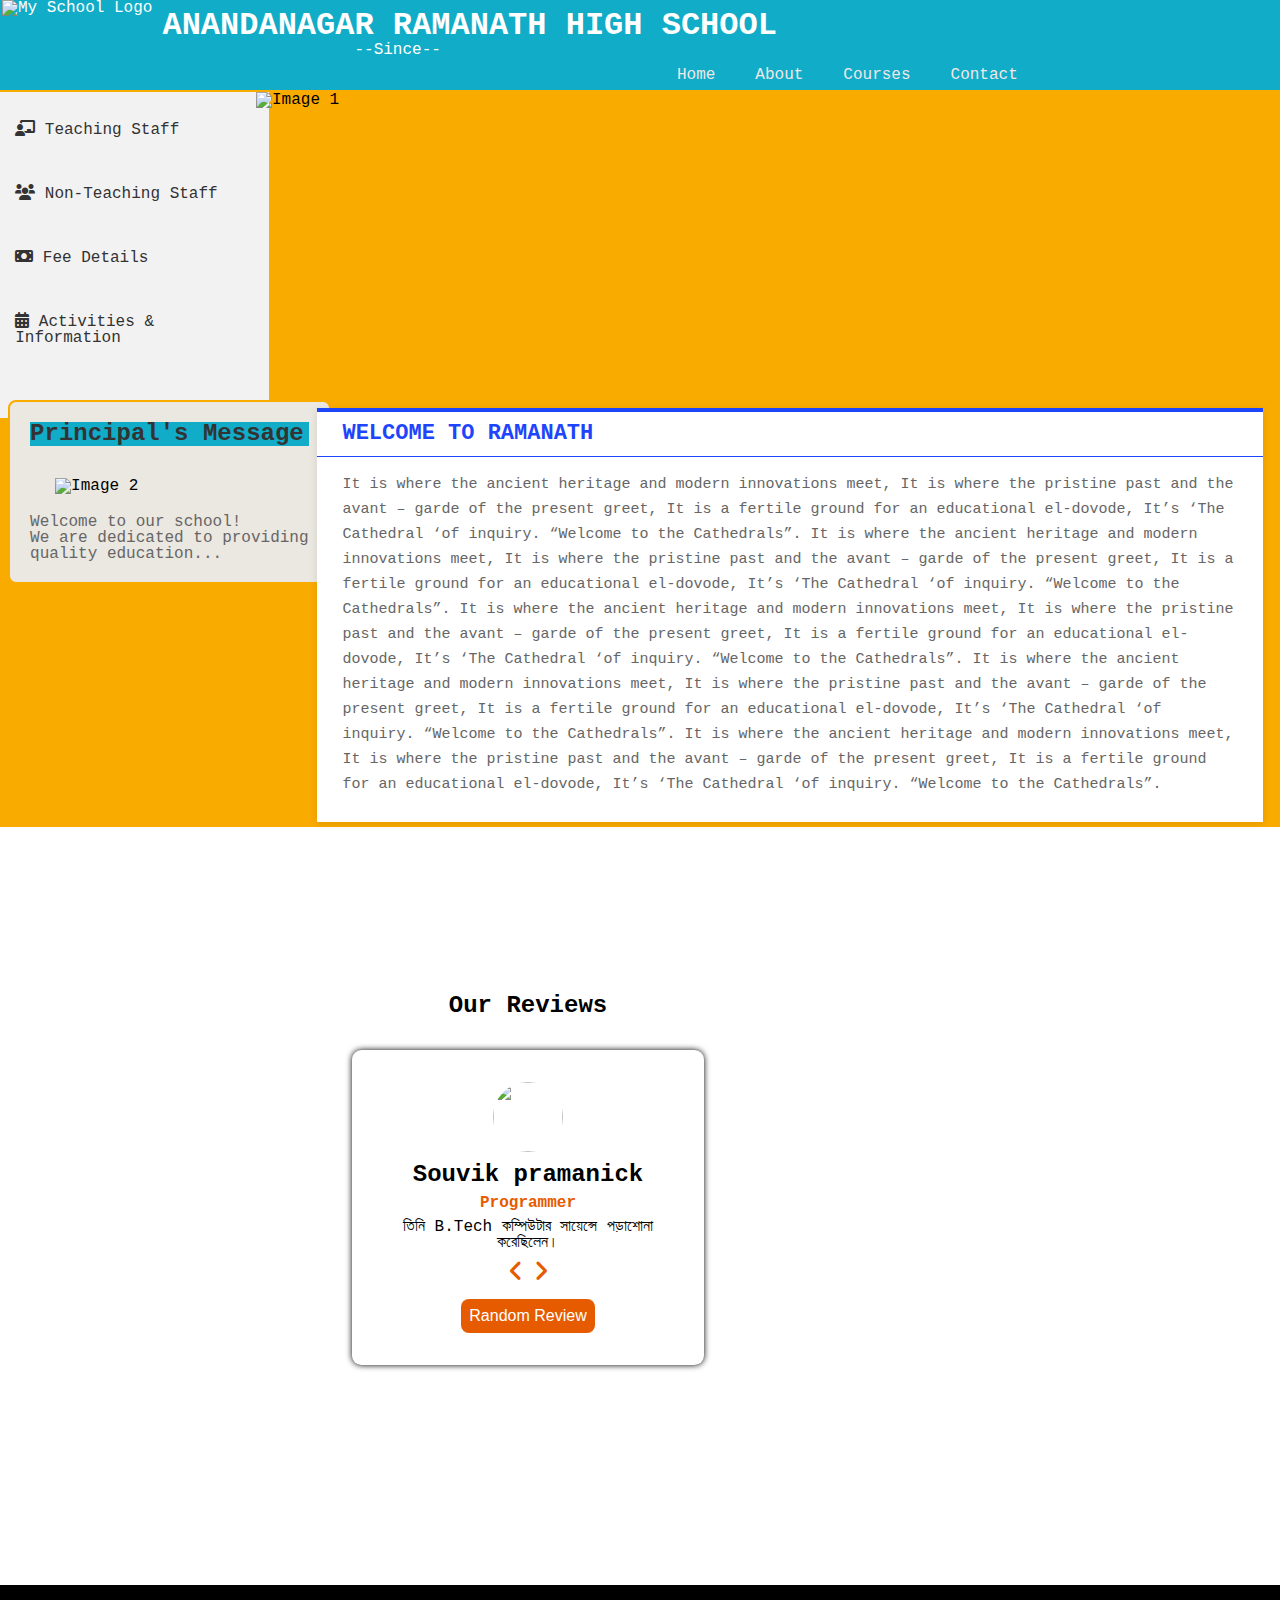
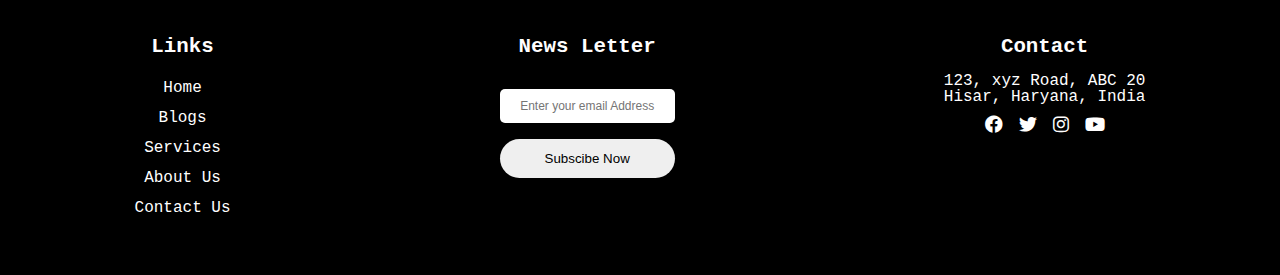
==== index.html @ 59fba0dd "bengali change" ====
<!DOCTYPE html>
<html lang="en">
<head>
    <meta charset="UTF-8">
    <meta name="viewport" content="width=device-width, initial-scale=1.0">
    <link rel="stylesheet" href="main.css">
    <title>ANANDANAGAR RAMANATH HIGH SCHOOL</title>
    <link rel="website icon" type="png" href="https://drive.google.com/uc?export=view&id=1zGiFq9sloiM_nktSHVRetE7PjfW1Qs5C">
    <link rel="stylesheet" href="https://cdnjs.cloudflare.com/ajax/libs/font-awesome/6.0.0-beta3/css/all.min.css">
    <link rel="stylesheet" href="https://cdnjs.cloudflare.com/ajax/libs/font-awesome/6.2.1/css/all.min.css"
    integrity="sha512-MV7K8+y+gLIBoVD59lQIYicR65iaqukzvf/nwasF0nqhPay5w/9lJmVM2hMDcnK1OnMGCdVK+iQrJ7lzPJQd1w=="
    crossorigin="anonymous" referrerpolicy="no-referrer" />
</head>
<body>
    <header>
        <div class="logo">
            <img src="https://drive.google.com/uc?export=view&id=1zGiFq9sloiM_nktSHVRetE7PjfW1Qs5C" alt="My School Logo">
        </div>
        <div class="schooln">
        <h1>ANANDANAGAR RAMANATH HIGH SCHOOL</h1>
        <p class="since"> &nbsp;&nbsp;&nbsp;&nbsp;&nbsp;&nbsp;&nbsp;&nbsp;&nbsp;&nbsp;&nbsp;&nbsp;&nbsp;&nbsp;&nbsp;&nbsp;&nbsp;&nbsp;&nbsp;&nbsp;--Since--</p>
        </div>
        <nav>
            <ul>
                <li><a href="#home">Home</a></li>
                <li><a href="#about">About</a></li>
                <li><a href="#courses">Courses</a></li>
                <li><a href="#contact">Contact</a></li>
            </ul>
        </nav>
    </header>
    <main>
        <div class="slider">
            <img src="https://drive.google.com/uc?export=view&id=1GcUsCaDIY_Dm6VNRs-O81qiU4USnEQ41" alt="Image 1">

            <img src="https://drive.google.com/uc?export=view&id=1hHoy9g8xtke8J4n4uqZGJqG_xHlXWRkO" alt="Image 2">
            <img src="https://drive.google.com/uc?export=view&id=15NH8HQC-EgqpItfuGAKrDVrU-QBe7Wio" alt="Image 3">
         </div>
         <script>
            const sliderImages = document.querySelectorAll('.slider img');
            const slideInterval = 6000;

            let currentSlide = 0;
            sliderImages[currentSlide].classList.add('active');

            function nextSlide() {
            sliderImages[currentSlide].classList.remove('active');
            currentSlide = (currentSlide + 1) % sliderImages.length;
            sliderImages[currentSlide].classList.add('active');
            
            }

            setInterval(nextSlide, slideInterval);
          </script>
          
    <aside class="sidebar">
    <ul>
    <li><a href="#teaching-staff"><i class="fas fa-chalkboard-teacher"></i> Teaching Staff</a></li>
    <li><a href="#non-teaching-staff"><i class="fas fa-users"></i> Non-Teaching Staff</a></li>
    <li><a href="#fee-details"><i class="fas fa-money-bill"></i> Fee Details</a></li>
    <li><a href="#activities"><i class="fas fa-calendar-alt"></i> Activities & Information</a></li>
    </ul>
    </aside>
    <div class="principle ">
       <h2>Principal's Message</h2>
        <img class="principle" src="https://drive.google.com/uc?export=view&id=1hHoy9g8xtke8J4n4uqZGJqG_xHlXWRkO" alt="Image 2">
        <p>Welcome to our school!<br> We are dedicated to providing<br> quality education...</p>
    </div>
    <div class="welcome-box">
        <h2>Welcome to Ramanath</h2>

<p>It is where the ancient heritage and modern innovations meet, It is where the pristine past and the avant  – garde of the present greet, It is a fertile ground for an educational el-dovode, It’s ‘The Cathedral ‘of inquiry. “Welcome to the Cathedrals”.
    It is where the ancient heritage and modern innovations meet, It is where the pristine past and the avant – garde of the present greet, It is a fertile ground for an educational el-dovode, It’s ‘The Cathedral ‘of inquiry. “Welcome to the Cathedrals”.
    It is where the ancient heritage and modern innovations meet, It is where the pristine past and the avant – garde of the present greet, It is a fertile ground for an educational el-dovode, It’s ‘The Cathedral ‘of inquiry. “Welcome to the Cathedrals”.
    It is where the ancient heritage and modern innovations meet, It is where the pristine past and the avant – garde of the present greet, It is a fertile ground for an educational el-dovode, It’s ‘The Cathedral ‘of inquiry. “Welcome to the Cathedrals”.
    It is where the ancient heritage and modern innovations meet, It is where the pristine past and the avant – garde of the present greet, It is a fertile ground for an educational el-dovode, It’s ‘The Cathedral ‘of inquiry. “Welcome to the Cathedrals”.
</p>
    </div>
    
    </main>
    <main2>
    <div class="container">
        <h2 class="our-reviews">Our Reviews</h2>
        <div class="main-div">
            <div class="img-container">
                <img src="" id="img" alt="">
            </div>
            <div class="main-content">

                <h2 class="author" id="author">Souvik pramanick</h2>
                <p class="job" id="job">Programmer</p>
                <p class="text" id="text">তিনি B.Tech কম্পিউটার সায়েন্সে পড়াশোনা করেছিলেন।</p>
                <div class="btnContainer">
                    <i id="prev-btn" class="fa-solid fa-angle-left"></i>
                    <i id="next-btn" class="fa-solid fa-angle-right"></i>
                </div>
                <button class="randomBtn" id="randomBtn">Random Review</button>
            </div>
        </div>
    </div>
    <script>
        const reviews = [
    {
        author: 'souvik pramanick',
        job: 'Programmer',
        text: 'তিনি B.Tech কম্পিউটার সায়েন্সে পড়াশোনা করেছিলেন।',
        img: ''
    },
    {
        author: 'Jassi Sheoran',
        job: 'YouTuber',
        text: 'Jassi is also known as Jassi Sheoran on youtube. He has a huge subscribers youtube channel. He is pursuing B.A. from MDU Rohtak and Part Time Youtuber',
        img: 'https://yt3.ggpht.com/ytc/AKedOLRHjqTEyYUMkb1ir-TnxrZBo0EotyhtiSmpsY1jAw=s176-c-k-c0x00ffffff-no-rj-mo'
    },
    {
        author: 'Clever Programmer',
        job: 'JavaScript Developer',
        text: 'You can find awesome programming lessons here! Also, expect programming tips and tricks that will take your coding skills to the next level.',
        img: 'https://kajabi-storefronts-production.kajabi-cdn.com/kajabi-storefronts-production/themes/284832/settings_images/rLlCifhXRJiT0RoN2FjK_Logo_roundbackground_black.png'
    },
    {
        author: 'Ishan Sharma',
        job: 'YouTube Creator',
        text: 'He is most popular YouTube Creator with 599K subscribers and 22M+ video views. He makes freelancing, career and tech related content for students. And he have also the chance to talk with entrepreneurs like Ankur Warikoo and Noah Kagan on his channel.',
        img: 'https://yt3.ggpht.com/omDV4RX5BjOw_R3J8L-qwETRq4qqy_uN5DTo58Trg1HW6TM2ejPGuVjtRjh2BrlGpeRLgaPAtA=s176-c-k-c0x00ffffff-no-rj-mo'
    }

]

// Creating variables to get elements from our DOM.
const mainImage = document.getElementById('img');
const myAuthor = document.getElementById('author');
const myJob = document.getElementById('job');
const myText = document.getElementById('text');
const prev = document.getElementById('prev-btn');
const next = document.getElementById('next-btn');
const random = document.getElementById('randomBtn')

let indexNum = 0;
let length = reviews.length;

// Code for listening next button event
next.addEventListener('click', function () {
    indexNum++;
    if (indexNum > length-1) {
        indexNum = 0;
        mainImage.src = reviews[indexNum].img;
        myAuthor.innerHTML = reviews[indexNum].author;
        myJob.innerHTML = reviews[indexNum].job;
        myText.innerHTML = reviews[indexNum].text;
    }
    else {
        mainImage.src = reviews[indexNum].img;
        myAuthor.innerHTML = reviews[indexNum].author;
        myJob.innerHTML = reviews[indexNum].job;
        myText.innerHTML = reviews[indexNum].text;
    }
})

// Code for listening previous button event
prev.addEventListener('click', function () {
    indexNum--;
    if (indexNum < 0) {
        indexNum = 3;
        mainImage.src = reviews[indexNum].img;
        myAuthor.innerHTML = reviews[indexNum].author;
        myJob.innerHTML = reviews[indexNum].job;
        myText.innerHTML = reviews[indexNum].text;
    }
    else {
        mainImage.src = reviews[indexNum].img;
        myAuthor.innerHTML = reviews[indexNum].author;
        myJob.innerHTML = reviews[indexNum].job;
        myText.innerHTML = reviews[indexNum].text;
    }
})

// Code for listening random button event
random.addEventListener('click', function () {
    let num = Math.floor(3 * (Math.random()));

    mainImage.src = reviews[num].img;
    myAuthor.innerHTML = reviews[num].author;
    myJob.innerHTML = reviews[num].job;
    myText.innerHTML = reviews[num].text;
})
    </script>
    </main2>
    <footer class="footer">
        <div class="box">
            <h2> Links </h2>
            <ul class="links">
                <li><a href="#"> Home </a></li>
                <li><a href="#"> Blogs </a></li>
                <li><a href="#"> Services </a></li>
                <li><a href="#"> About Us </a></li>
                <li><a href="#"> Contact Us </a></li>
            </ul>
        </div>
        <div class="box">
            <h2> News Letter </h2>
            <form action="" class="registration">
                <input type="email" name="email" id="email" placeholder="Enter your email Address">
                <button type="submit"> Subscibe Now </button>
            </form>
        </div>
        <div class="box">
            <h2> Contact </h2>
            <p class="address"> 123, xyz Road, ABC 20 <br>
                Hisar, Haryana, India
            </p>
            <ul class="social">
                <li><i class="fa-brands fa-facebook"></i></li>
                <li><i class="fa-brands fa-twitter"></i></li>
                <li><i class="fa-brands fa-instagram"></i></li>
                <li><i class="fa-brands fa-youtube"></i></li>
            </ul>
        </div>
    </footer>
   
    
</body>
</html>
---- main.css ----
body, h1, h2, h3, p, ul, li {
    margin: 0;
    padding: 0;
    flex-wrap: wrap; /* Allow content to wrap to new lines when needed */
    justify-content: space-between;
}

body {
    font-family: "Libre Baskerville", monospace;
    line-height: 1;
    -webkit-font-smoothing: antialiased;
    display: flex;
}

header {
    background-color: #11acc7;
    color: #fff;
    padding: 10px;
    display: flex;
    flex-wrap: wrap;
    height: 70.4px;
    width: 100%;
}

nav ul {
    list-style: none;
    display: flex; /* Make the list items appear horizontally */
    
}

nav ul li {
    margin-right: 40px;
    margin-top: 15%;
    right: 100px;
    position: relative;
}

nav ul li a {
    color: #f0e8e8;
    text-decoration: none;
}

nav ul li a:hover {
    text-decoration: underline;
}

.logo {
    display: flex;
    align-items: right;
}

.logo img {
    max-height: 90px; /* Adjust the height as needed */
    margin-right: 10px; /* Add some spacing between the logo and the heading */
    left: 100px;
    margin-top: -10px;
    margin-left: -8px;
}

main {
    background-color: #faab00;
    width: 60%;
    height: 25vh;
    padding: 20%;
    display: flex;
    flex: 1;
}

.slider img {
    width: 79.8%;
    height: 50%;
    position: absolute;
    margin-top: -19.9%;
    margin-right: 150%;
    opacity: 0;
    transition: opacity 3s ease-in-out;
    flex-wrap: wrap;
    
}

.slider img.active {
    opacity: 1;
}

/* Add this to your main.css or create a new CSS file for the sidebar styles */
.sidebar {
    width: 242px;
    height:286px ;
    background-color: #f2f2f2;
    padding: 20px;
    margin-left: -35%;
    margin-top: -33.1%;
}

.sidebar ul {
    list-style: none;
    padding: 0;
    margin: 0;
}

.sidebar li {
    margin-bottom: 30px;
}

.sidebar a {
    display: block;
    padding: 8px;
    text-decoration: none;
    color: #333;
}

.sidebar a:hover {
    background-color: #ddd;
}

.principle{
    background-color: #ebe7e1;
    border: 2px solid #faab00;
    border-radius: 8px;
    padding: 20px;
    margin-top: 6.98%;
    margin-left: -34%;
    height: max-content;
    
}
.principle h2 {
    background-color: #11acc7;
    color: #333;
    font-size: 24px;
    margin-bottom: 10px;
}

.principle p {
    color: #666;
    font-size: 16px;
}
.principle img{
    width: 250px;
    margin-top: 2px;
    border: none;
    margin-left: 5px;
}

.welcome-box {
    padding: 0;
    background: #fff;
    box-shadow: 0 2px 8px rgba(0, 0, 0, 0.1);
    border-top: 4px solid #1F45FC;
    margin-left: 4.8%;
    width: 73.9%;
    margin-top: 62px;
    height: fit-content;
    position: absolute;
}
.welcome-box h2 {
    color: #1F45FC;
    padding: 10px 25px;
    margin: 0;
    font-size: 22px;
    line-height: 24px;
    font-weight: 800;
    text-transform: uppercase;
    border-bottom: 1px solid #1F45FC;
}
.welcome-box p {
    padding: 15px 25px 25px 25px;
    margin: 0;
    color: #666;
    font-size: 15px;
    line-height: 25px;
}
.facility {
    margin-top: 430px;
    margin-left: -19.5%;
    position:absolute;
    background-color: wheat;
    width: 99%;
}
.facility h3 {
    margin-bottom: 0px;
    border-bottom: 3px solid #eb370a;
    color: #1F45FC;
}
h3 {
    font-size: 1.500rem;
    line-height: 2rem;
}

/* Media query for mobile devices with a maximum width of 768px */
@media (max-width: 768px) {
  header {
      height: auto;
  }

  .logo img {
      max-height: 50px; /* Adjust the logo height for mobile */
  }

  nav ul {
    list-style: none;
    display: flex;  /* Stack the navigation items vertically */
  }

  nav ul li {
      margin-right: -80%; /* Remove right margin for navigation items */
      margin-top: 10px; /* Remove top margin for navigation items */
      right: 0;
      font-size: 11px; 
  }

  main {
      width: 89%; /* Occupy the full width of the screen */
      padding: 10px; /* Add some padding for better mobile layout */
      height: 195vh;
    }


  .slider img {
      display: none; /* Hide the slider images on mobile */
      margin-top: -2.5vw;
      margin-left: -3.5%;
      position: fixed;
    }


  /* Add styles for the active slider image on mobile */
  .slider img.active {
      display: block;
      width: 110%;
      height: auto;
      position: static;
      opacity: 1;
  }

  .sidebar {
      width: 110%; /* Occupy the full width of the screen */
      height: 191px;
      margin: 0; /* Remove the negative margins */
      margin-top: -10px; /* Add some spacing between main content and sidebar */
      margin-right: -8px;    
      position: inherit;
    padding: 5px;
    }
    .sidebar ul {
      list-style: none;
      padding: 0;
      margin-top: -8px;
      font-size: x-small;
      line-height: 1;
    
  }
  .sidebar li {
    margin-bottom: 10px;
    right: 10px;
}


 h1 {
        font-size: 14px; /* Adjust the font size for mobile */
        margin-top: 0; /* Add some spacing below the h1 tag */
        margin-left: 35px;
    }
    .principle{
        background-color: #ebe7e1;
        border: 2px solid #faab00;
        border-radius: 4px;
        width: 93.5%;
        padding: 10px;
        margin-top: 47%;
        margin-left: -3%;
        height: 40%;
        position: absolute;
        
    }
    .principle h2 {
        background-color: #11acc7;
        font-size: 18px;
        margin-bottom: 10px;
        
    }
    
    .principle p {
        color: #666;
        font-size: 16px;
        top: 50%;
        margin-top: 45%;
    }
    .principle img{
        width: 150px;
        height: 120px;
        margin-top: 1.5px;
        border: none;
        margin-left: 80px;
        position:absolute;
        justify-items: center;
    }
    .welcome-box {
        padding: 0;
        background: #f0ebeb;
        box-shadow: 0 2px 8px rgba(0, 0, 0, 0.1);
        border-top: 4px solid #1F45FC;
        margin-left: -2%;
        width: 98%;
        margin-top: 466px;
        height:fit-content ;
        position: absolute;
    }
    .welcome-box h2 {
        color: #1F45FC;
        padding: 10px 25px;
        margin: 0;
        font-size: 12px;
        line-height: 24px;
        font-weight: 800;
        text-transform: uppercase;
        border-bottom: 1px solid #1F45FC;
    }
    .welcome-box p {
        padding: 15px 25px 25px 25px;
        margin: 0;
        color: #666;
        font-size: 12px;
        line-height: 25px;
    }
    
    .container {
        width: 50%;
        height: 60vh;
        position:absolute;
        right: 0;
        display: flex;
        top: 220%;
    
    }

    .footer {
        display: flex;
        color: #fffefe;
        padding: 2rem 0;
        height: auto;
        justify-content: space-around;
        flex-wrap: wrap;
        background-color: #000000;
        bottom: -270%;
        position: absolute;
    }

}


.container {
    width: 100%;
    height: 90vh;
    display: flex;
    justify-content: center;
    align-items: center;
    flex-direction: column;
    margin-top: -15%;
    margin-left: 100%;
    
}


.main-div {
    margin-top: 2rem;
    width: 20rem;
    padding: 2rem 1rem;
    border-radius: 0.6rem;
    box-shadow: 0px 0px 6px 0px black;
}

.img-container {
    width: 70px;
    height: 70px;
    position: relative;
    margin: auto;
    margin-bottom: .7rem;
}

.img-container img {
    width: 100%;
    height: 100%;
    position: absolute;
    top: 0;
    left: 0;
    border-radius: 50%;
}

.main-content {
    display: flex;
    justify-content: center;
    align-items: center;
    flex-direction: column;
}

.job {
    font-weight: bold;
    color: #e65b00;
}

.author, .job, .text {
    margin-bottom: .5rem;
}

.text {
    text-align: center;
}

.btnContainer {
    color: #e65b00;
    font-size: 1.5rem;
    width: 50px;
    display: flex;
    justify-content: space-around;
}

.randomBtn {
    margin-top: 1rem;
    font-size: 1rem;
    background-color: #e65b00;
    color: #fff;
    border-radius: 0.5rem;
    padding: 0.5rem 0.5rem;
    border: none;
    cursor: pointer;
}

.randomBtn:hover {
    color: rgb(168, 160, 160);
    background-color:#c4560d;
}

.fa-solid {
    cursor: pointer;
}

.fa-solid:hover {
    color: rgb(28, 67, 104);
}




@import url('https://fonts.googleapis.com/css2?family=Poppins&display=swap');




.footer {
    display: flex;
    color: #fffefe;
    padding: 2rem 0;
    height: auto;
    justify-content: space-around;
    flex-wrap: wrap;
    background-color: #000000;
    width: 100%;
}

.box {
    display: flex;
    flex-direction: column;
    align-items: center;
    margin: 20px;
}

.footer h2 {
    font-size: 1.3rem;
    margin-bottom: 1rem;
    font-weight: bold;
}

.links li {
    list-style: none;
    line-height: 30px;
    text-align: center;
    font-weight: 100;
}

.links li a {
    text-decoration: none;
    color: #fff;
}

.registration {
    display: flex;
    flex-direction: column;
}

.registration input {
    padding: 10px;
    font-weight: 100;
    border: none;
    outline: none;
    border-radius: 5px;
    text-align: center;
    font-size: 12px;
    margin: 1rem 0;
}

button {
    border: none;
    padding: 12px 0;
    border-radius: 30px;
    cursor: pointer;
}

.address {
    text-align: center;
    margin-bottom: 10px;
}

.social {
    display: flex;
    list-style: none;
}

.social li {
    margin: 0 8px;
    cursor: pointer;
    font-size: 18px;
}
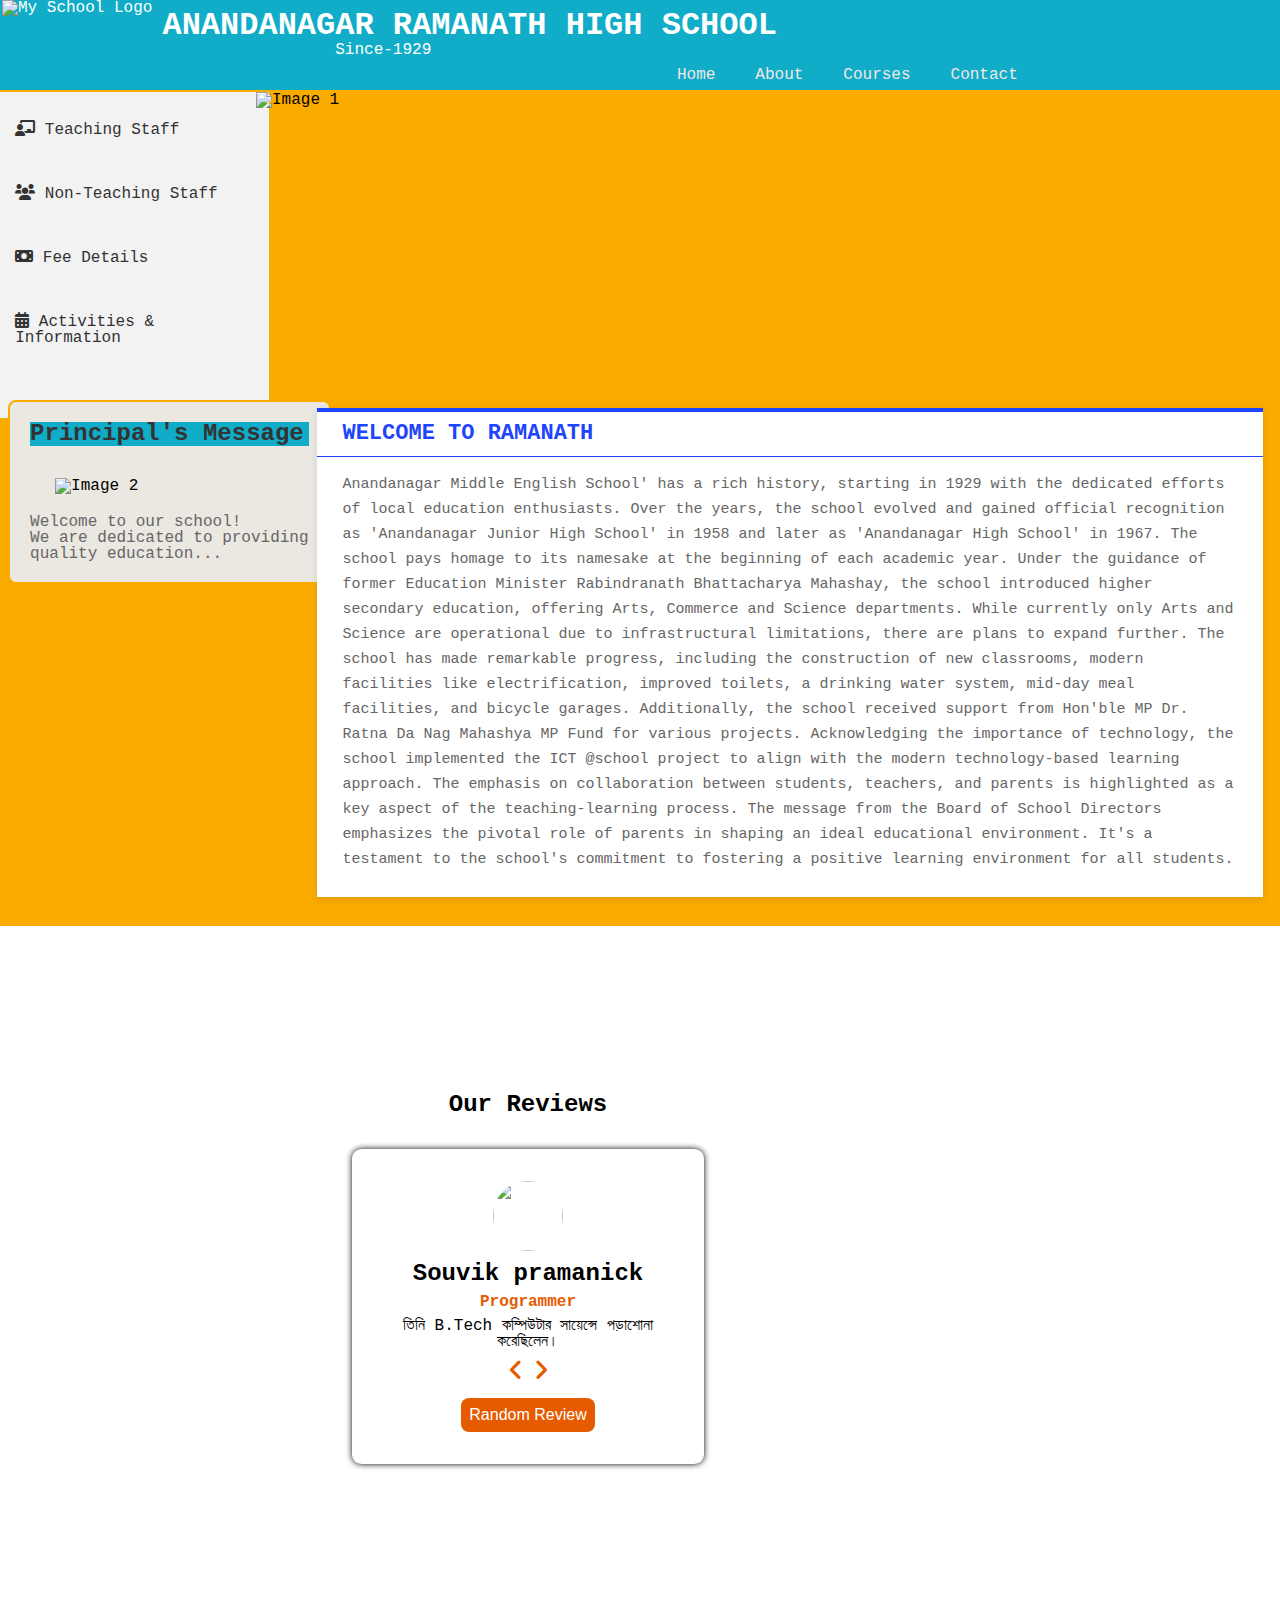
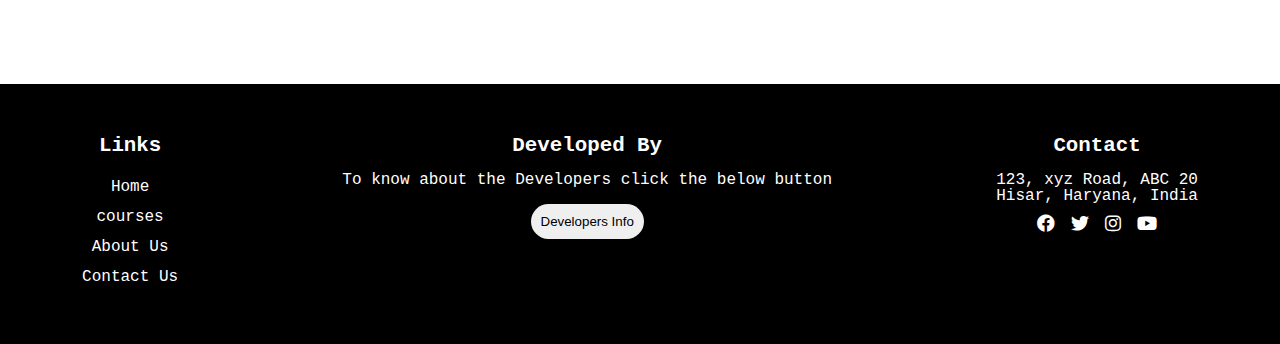
==== commit 4ea74130: "new pages added" ====
--- a/index.html
+++ b/index.html
@@ -18,11 +18,11 @@
         </div>
         <div class="schooln">
         <h1>ANANDANAGAR RAMANATH HIGH SCHOOL</h1>
-        <p class="since"> &nbsp;&nbsp;&nbsp;&nbsp;&nbsp;&nbsp;&nbsp;&nbsp;&nbsp;&nbsp;&nbsp;&nbsp;&nbsp;&nbsp;&nbsp;&nbsp;&nbsp;&nbsp;&nbsp;&nbsp;--Since--</p>
+        <p class="since"> &nbsp;&nbsp;&nbsp;&nbsp;&nbsp;&nbsp;&nbsp;&nbsp;&nbsp;&nbsp;&nbsp;&nbsp;&nbsp;&nbsp;&nbsp;&nbsp;&nbsp;&nbsp;Since-1929</p>
         </div>
         <nav>
             <ul>
-                <li><a href="#home">Home</a></li>
+                <li><a href="index.html">Home</a></li>
                 <li><a href="#about">About</a></li>
                 <li><a href="#courses">Courses</a></li>
                 <li><a href="#contact">Contact</a></li>
@@ -69,12 +69,11 @@
     <div class="welcome-box">
         <h2>Welcome to Ramanath</h2>
 
-<p>It is where the ancient heritage and modern innovations meet, It is where the pristine past and the avant  – garde of the present greet, It is a fertile ground for an educational el-dovode, It’s ‘The Cathedral ‘of inquiry. “Welcome to the Cathedrals”.
-    It is where the ancient heritage and modern innovations meet, It is where the pristine past and the avant – garde of the present greet, It is a fertile ground for an educational el-dovode, It’s ‘The Cathedral ‘of inquiry. “Welcome to the Cathedrals”.
-    It is where the ancient heritage and modern innovations meet, It is where the pristine past and the avant – garde of the present greet, It is a fertile ground for an educational el-dovode, It’s ‘The Cathedral ‘of inquiry. “Welcome to the Cathedrals”.
-    It is where the ancient heritage and modern innovations meet, It is where the pristine past and the avant – garde of the present greet, It is a fertile ground for an educational el-dovode, It’s ‘The Cathedral ‘of inquiry. “Welcome to the Cathedrals”.
-    It is where the ancient heritage and modern innovations meet, It is where the pristine past and the avant – garde of the present greet, It is a fertile ground for an educational el-dovode, It’s ‘The Cathedral ‘of inquiry. “Welcome to the Cathedrals”.
-</p>
+<p>Anandanagar Middle English School' has a rich history, starting in 1929 with the dedicated efforts of local education enthusiasts. Over the years, the school evolved and gained official recognition as 'Anandanagar Junior High School' in 1958 and later as 'Anandanagar High School' in 1967. The school pays homage to its namesake at the beginning of each academic year.
+    Under the guidance of former Education Minister Rabindranath Bhattacharya Mahashay, the school introduced higher secondary education, offering Arts, Commerce and Science departments. While currently only Arts and Science are operational due to infrastructural limitations, there are plans to expand further.
+    The school has made remarkable progress, including the construction of new classrooms, modern facilities like electrification, improved toilets, a drinking water system, mid-day meal facilities, and bicycle garages. Additionally, the school received support from Hon'ble MP Dr. Ratna Da Nag Mahashya MP Fund for various projects.
+    Acknowledging the importance of technology, the school implemented the ICT @school project to align with the modern technology-based learning approach. The emphasis on collaboration between students, teachers, and parents is highlighted as a key aspect of the teaching-learning process.
+    The message from the Board of School Directors emphasizes the pivotal role of parents in shaping an ideal educational environment. It's a testament to the school's commitment to fostering a positive learning environment for all students.</p>
     </div>
     
     </main>
@@ -191,17 +190,19 @@
             <h2> Links </h2>
             <ul class="links">
                 <li><a href="#"> Home </a></li>
-                <li><a href="#"> Blogs </a></li>
-                <li><a href="#"> Services </a></li>
+                <li><a href="#"> courses </a></li>
                 <li><a href="#"> About Us </a></li>
                 <li><a href="#"> Contact Us </a></li>
             </ul>
         </div>
         <div class="box">
-            <h2> News Letter </h2>
-            <form action="" class="registration">
-                <input type="email" name="email" id="email" placeholder="Enter your email Address">
-                <button type="submit"> Subscibe Now </button>
+            <h2> Developed By  </h2>
+            <ul class="links">
+                <p>To know about the Developers click the below button</p>
+            </ul>
+            <form action="creator.html" class="registration">
+               
+                <button type="submit"> Developers Info </button>
             </form>
         </div>
         <div class="box">
--- a/main.css
+++ b/main.css
@@ -22,7 +22,7 @@
     height: 70.4px;
     width: 100%;
 }
-
+ 
 nav ul {
     list-style: none;
     display: flex; /* Make the list items appear horizontally */
@@ -61,7 +61,7 @@
 main {
     background-color: #faab00;
     width: 60%;
-    height: 25vh;
+    height: 36vh;
     padding: 20%;
     display: flex;
     flex: 1;
@@ -212,7 +212,7 @@
   main {
       width: 89%; /* Occupy the full width of the screen */
       padding: 10px; /* Add some padding for better mobile layout */
-      height: 195vh;
+      height: 215vh;
     }
 
 
@@ -330,7 +330,7 @@
         position:absolute;
         right: 0;
         display: flex;
-        top: 220%;
+        top: 235%;
     
     }
 
@@ -342,7 +342,7 @@
         justify-content: space-around;
         flex-wrap: wrap;
         background-color: #000000;
-        bottom: -270%;
+        bottom: -279%;
         position: absolute;
     }
 
@@ -488,21 +488,19 @@
     flex-direction: column;
 }
 
-.registration input {
+.registration button {
     padding: 10px;
     font-weight: 100;
     border: none;
     outline: none;
-    border-radius: 5px;
     text-align: center;
-    font-size: 12px;
     margin: 1rem 0;
 }
 
 button {
     border: none;
-    padding: 12px 0;
-    border-radius: 30px;
+    padding: 15px 0;
+    border-radius: 35px;
     cursor: pointer;
 }
 
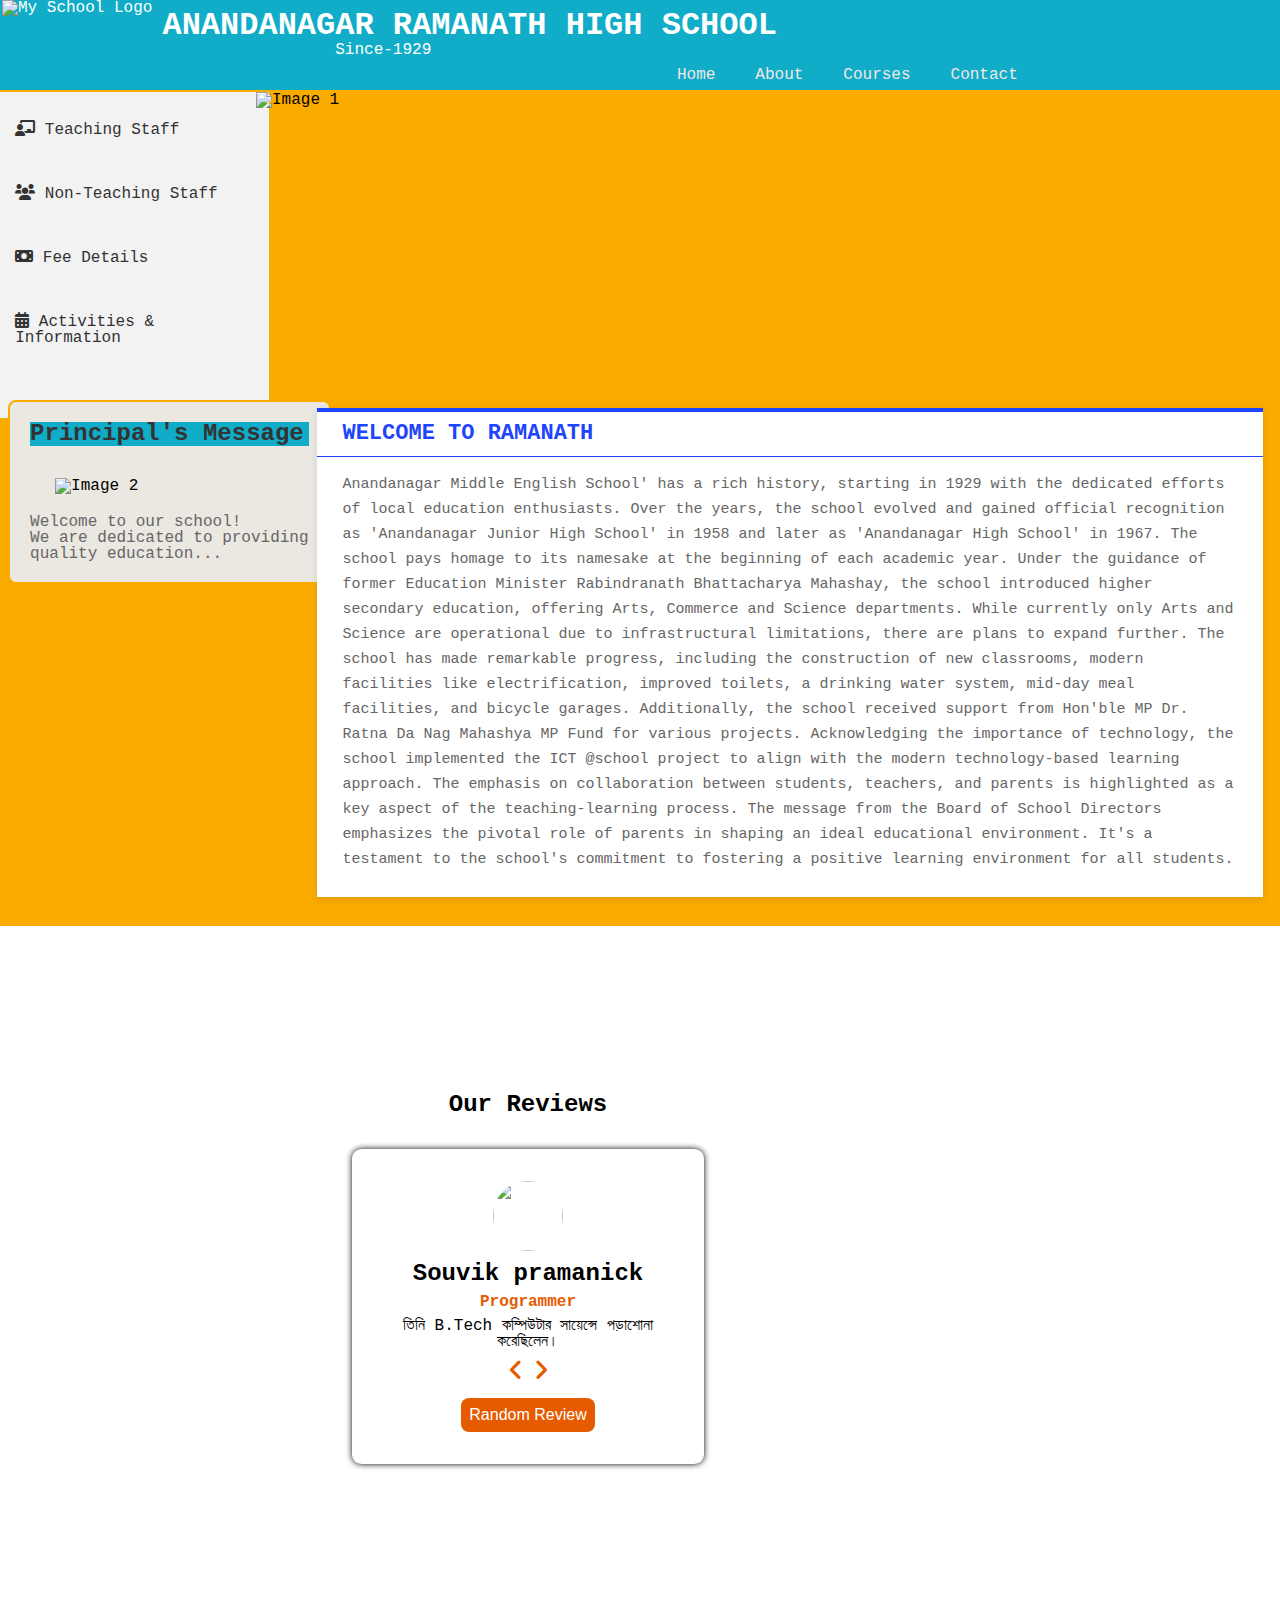
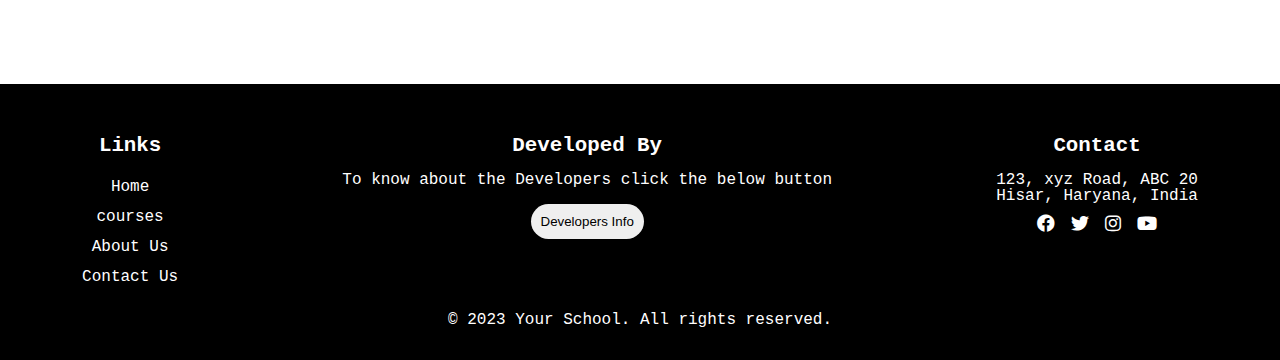
==== commit e4b584a9: "new" ====
--- a/index.html
+++ b/index.html
@@ -217,6 +217,7 @@
                 <li><i class="fa-brands fa-youtube"></i></li>
             </ul>
         </div>
+        <p>&copy; 2023 Your School. All rights reserved.</p>
     </footer>
    
     
--- a/main.css
+++ b/main.css
@@ -212,7 +212,7 @@
   main {
       width: 89%; /* Occupy the full width of the screen */
       padding: 10px; /* Add some padding for better mobile layout */
-      height: 215vh;
+      height: 195vh;
     }
 
 
@@ -326,11 +326,11 @@
     
     .container {
         width: 50%;
-        height: 60vh;
+        height: 65vh;
         position:absolute;
         right: 0;
         display: flex;
-        top: 235%;
+        top: 225%;
     
     }
 
@@ -342,7 +342,7 @@
         justify-content: space-around;
         flex-wrap: wrap;
         background-color: #000000;
-        bottom: -279%;
+        bottom: -285%;
         position: absolute;
     }
 
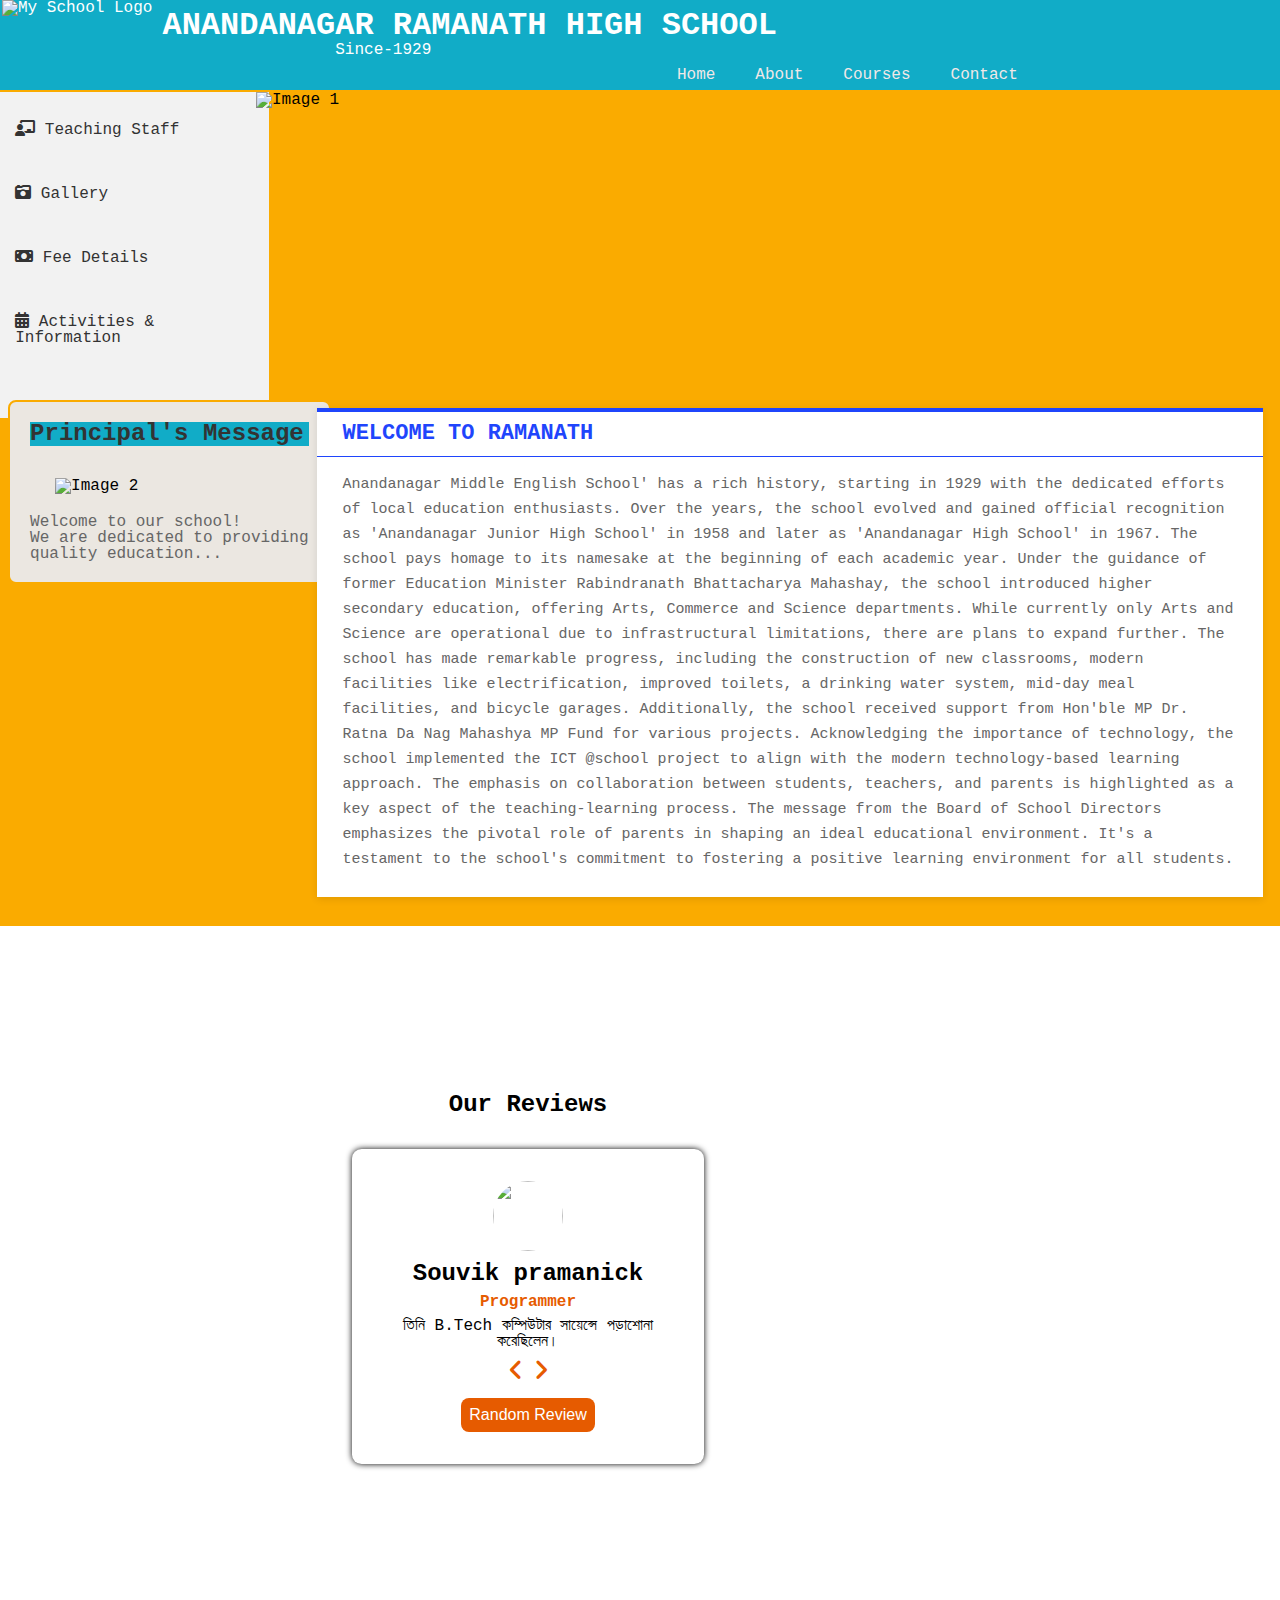
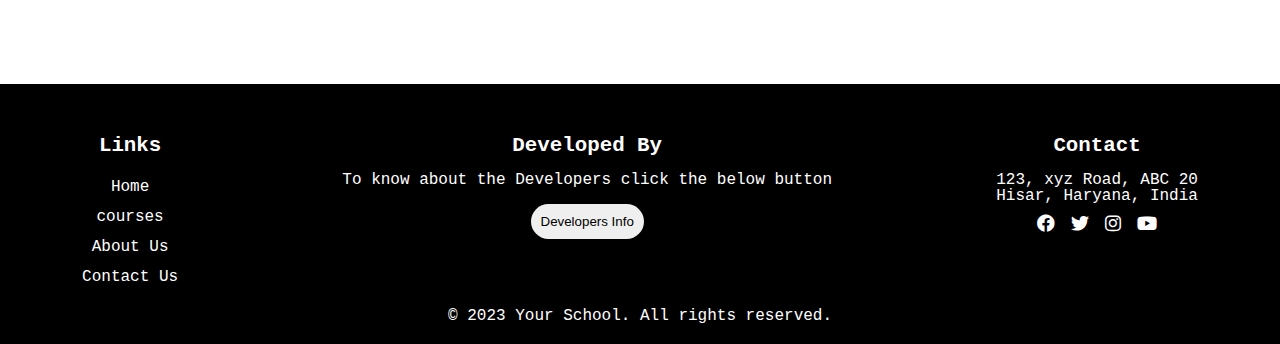
==== commit 1fc63d28: "new" ====
--- a/index.html
+++ b/index.html
@@ -24,7 +24,7 @@
             <ul>
                 <li><a href="index.html">Home</a></li>
                 <li><a href="#about">About</a></li>
-                <li><a href="#courses">Courses</a></li>
+                <li><a href="courses.html">Courses</a></li>
                 <li><a href="#contact">Contact</a></li>
             </ul>
         </nav>
@@ -56,7 +56,7 @@
     <aside class="sidebar">
     <ul>
     <li><a href="#teaching-staff"><i class="fas fa-chalkboard-teacher"></i> Teaching Staff</a></li>
-    <li><a href="#non-teaching-staff"><i class="fas fa-users"></i> Non-Teaching Staff</a></li>
+    <li><a href="gallery.html"><i class=" fa fa-camera-retro"></i> Gallery</a></li>
     <li><a href="#fee-details"><i class="fas fa-money-bill"></i> Fee Details</a></li>
     <li><a href="#activities"><i class="fas fa-calendar-alt"></i> Activities & Information</a></li>
     </ul>
@@ -217,9 +217,9 @@
                 <li><i class="fa-brands fa-youtube"></i></li>
             </ul>
         </div>
-        <p>&copy; 2023 Your School. All rights reserved.</p>
+        <p3>&copy; 2023 Your School. All rights reserved.</p3>
     </footer>
    
     
 </body>
-</html>
+</html> 
--- a/main.css
+++ b/main.css
@@ -457,6 +457,12 @@
     background-color: #000000;
     width: 100%;
 }
+.footer p3{
+    margin:0;
+    text-align: center;
+    position: absolute;
+    margin-top: 15%;
+}
 
 .box {
     display: flex;
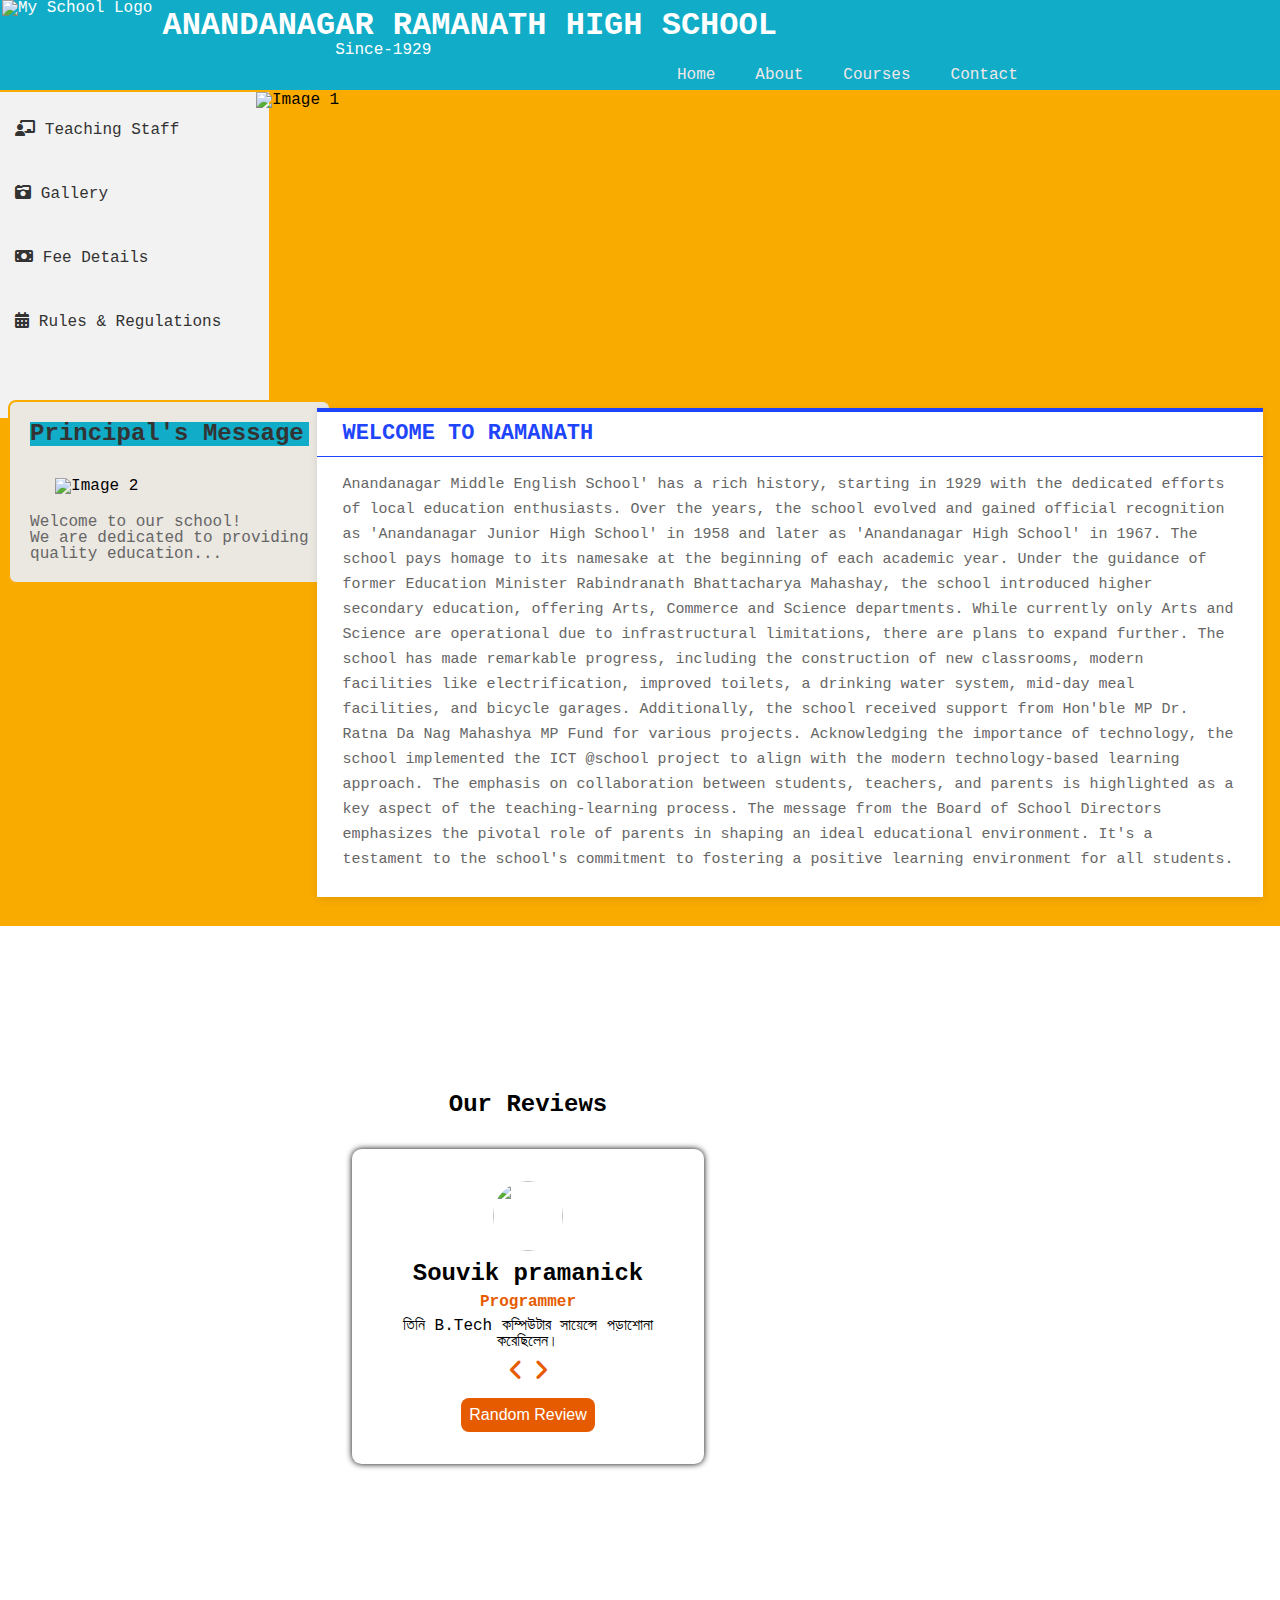
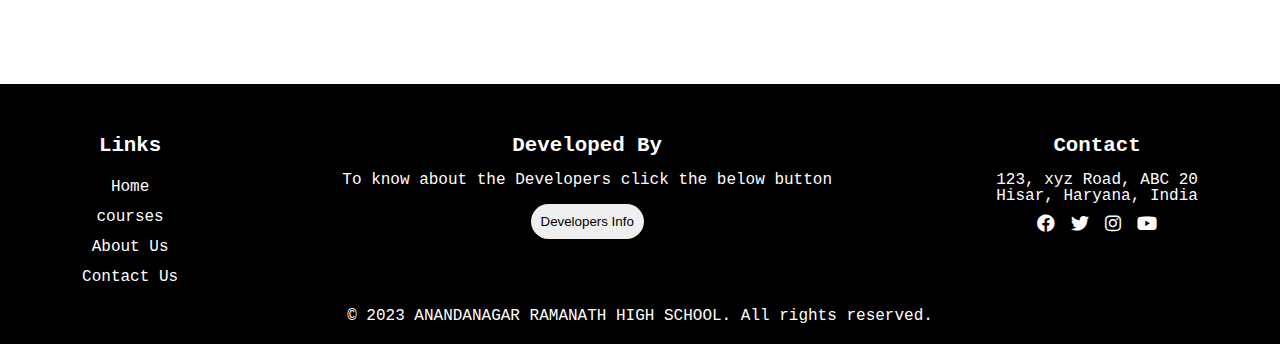
==== commit 6ffa81b9: "new" ====
--- a/index.html
+++ b/index.html
@@ -25,7 +25,7 @@
                 <li><a href="index.html">Home</a></li>
                 <li><a href="#about">About</a></li>
                 <li><a href="courses.html">Courses</a></li>
-                <li><a href="#contact">Contact</a></li>
+                <li><a href="contact.html">Contact</a></li>
             </ul>
         </nav>
     </header>
@@ -55,10 +55,10 @@
           
     <aside class="sidebar">
     <ul>
-    <li><a href="#teaching-staff"><i class="fas fa-chalkboard-teacher"></i> Teaching Staff</a></li>
+    <li><a href="teaching-staff.html"><i class="fas fa-chalkboard-teacher"></i> Teaching Staff</a></li>
     <li><a href="gallery.html"><i class=" fa fa-camera-retro"></i> Gallery</a></li>
-    <li><a href="#fee-details"><i class="fas fa-money-bill"></i> Fee Details</a></li>
-    <li><a href="#activities"><i class="fas fa-calendar-alt"></i> Activities & Information</a></li>
+    <li><a href="fee.html"><i class="fas fa-money-bill"></i> Fee Details</a></li>
+    <li><a href="Rules & Regulations.html"><i class="fas fa-calendar-alt"></i> Rules & Regulations</a></li>
     </ul>
     </aside>
     <div class="principle ">
@@ -67,7 +67,7 @@
         <p>Welcome to our school!<br> We are dedicated to providing<br> quality education...</p>
     </div>
     <div class="welcome-box">
-        <h2>Welcome to Ramanath</h2>
+        <h2 id="about">Welcome to Ramanath</h2>
 
 <p>Anandanagar Middle English School' has a rich history, starting in 1929 with the dedicated efforts of local education enthusiasts. Over the years, the school evolved and gained official recognition as 'Anandanagar Junior High School' in 1958 and later as 'Anandanagar High School' in 1967. The school pays homage to its namesake at the beginning of each academic year.
     Under the guidance of former Education Minister Rabindranath Bhattacharya Mahashay, the school introduced higher secondary education, offering Arts, Commerce and Science departments. While currently only Arts and Science are operational due to infrastructural limitations, there are plans to expand further.
@@ -217,7 +217,7 @@
                 <li><i class="fa-brands fa-youtube"></i></li>
             </ul>
         </div>
-        <p3>&copy; 2023 Your School. All rights reserved.</p3>
+        <p3>&copy; 2023 ANANDANAGAR RAMANATH HIGH SCHOOL. All rights reserved.</p3>
     </footer>
    
     
--- a/main.css
+++ b/main.css
@@ -345,7 +345,10 @@
         bottom: -285%;
         position: absolute;
     }
-
+    .footer p3{
+       
+        top: 80%;
+    }
 }
 
 
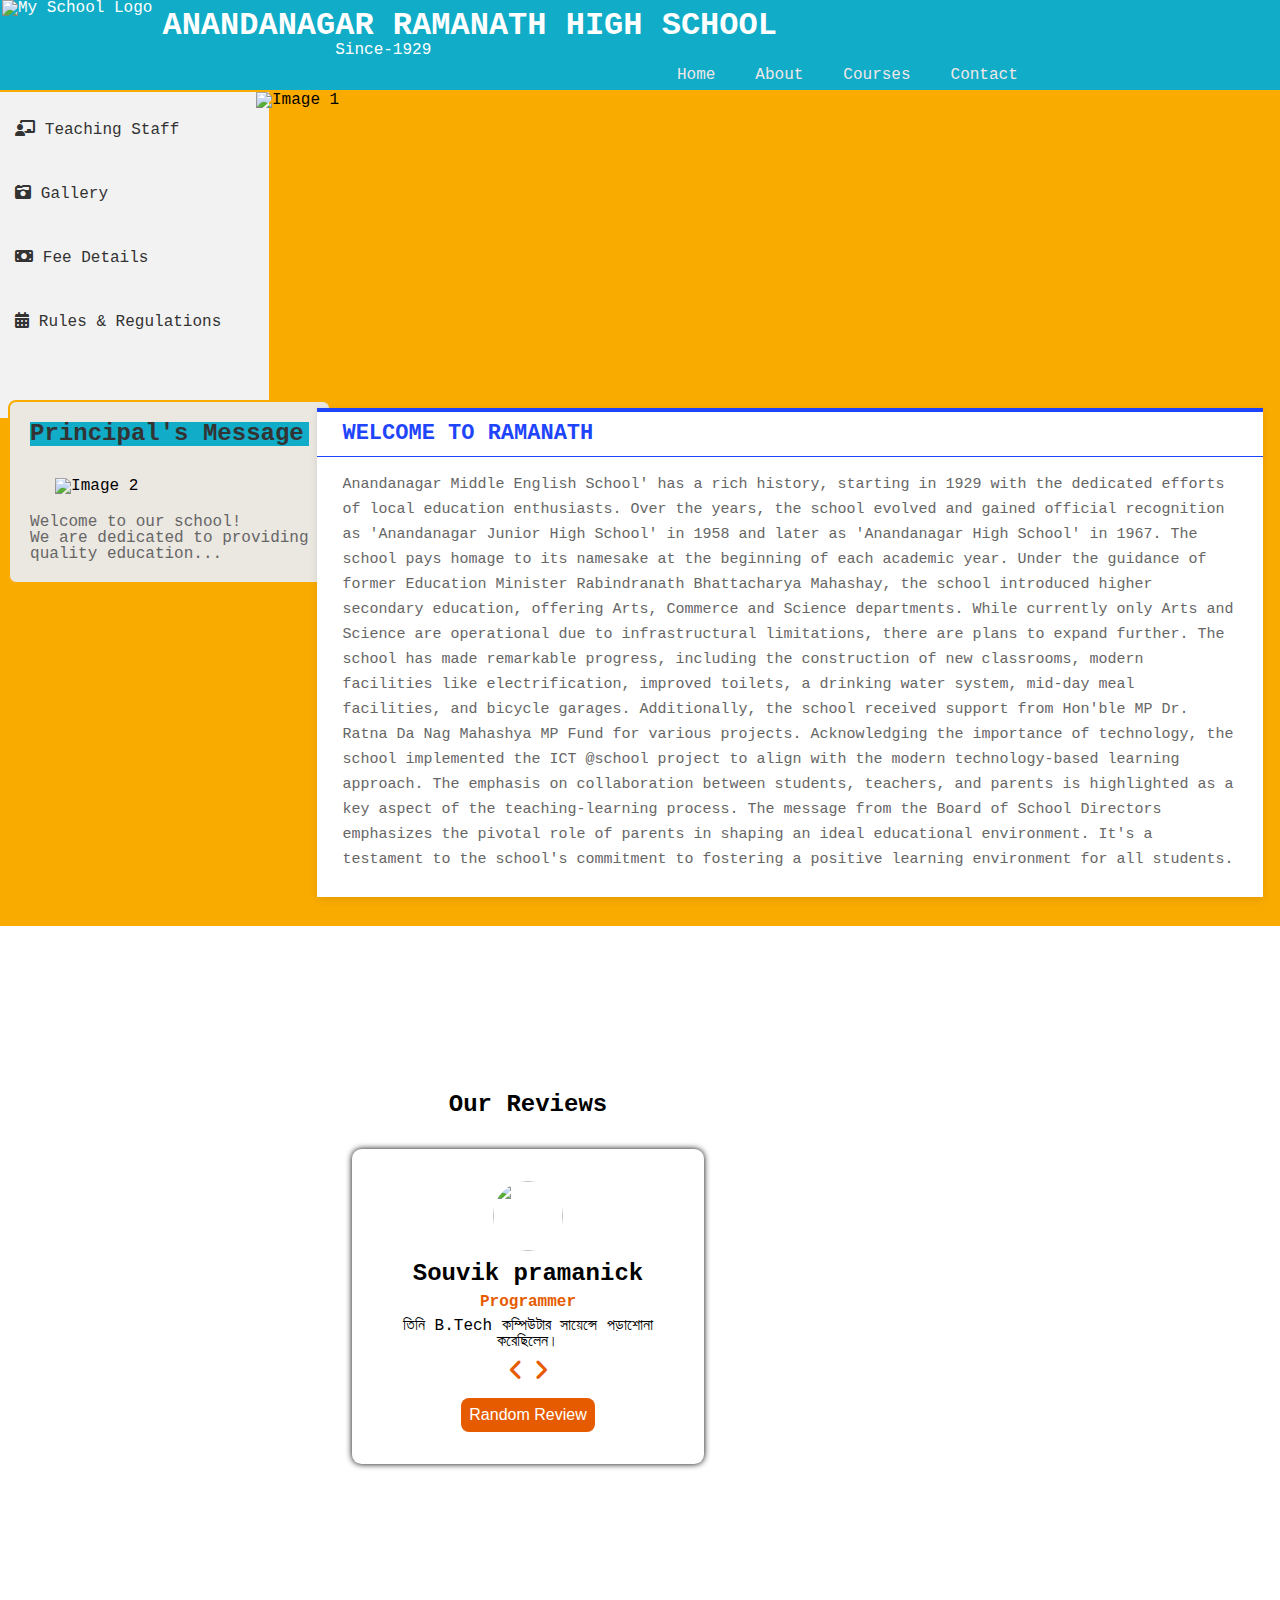
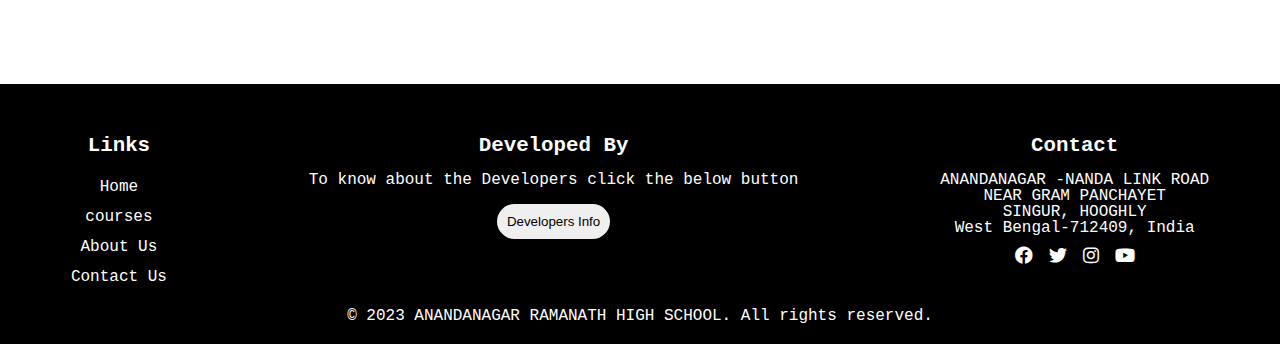
==== commit 2f383305: "changes done" ====
--- a/index.html
+++ b/index.html
@@ -189,10 +189,10 @@
         <div class="box">
             <h2> Links </h2>
             <ul class="links">
-                <li><a href="#"> Home </a></li>
-                <li><a href="#"> courses </a></li>
-                <li><a href="#"> About Us </a></li>
-                <li><a href="#"> Contact Us </a></li>
+                <li><a href="index.html"> Home </a></li>
+                <li><a href="courses.html"> courses </a></li>
+                <li><a href="#about"> About Us </a></li>
+                <li><a href="contact.html"> Contact Us </a></li>
             </ul>
         </div>
         <div class="box">
@@ -207,8 +207,8 @@
         </div>
         <div class="box">
             <h2> Contact </h2>
-            <p class="address"> 123, xyz Road, ABC 20 <br>
-                Hisar, Haryana, India
+            <p class="address"> ANANDANAGAR -NANDA LINK ROAD <br> NEAR GRAM PANCHAYET<br> 
+                SINGUR, HOOGHLY <br>West Bengal-712409, India
             </p>
             <ul class="social">
                 <li><i class="fa-brands fa-facebook"></i></li>
@@ -220,6 +220,7 @@
         <p3>&copy; 2023 ANANDANAGAR RAMANATH HIGH SCHOOL. All rights reserved.</p3>
     </footer>
    
+   
     
 </body>
 </html> 
